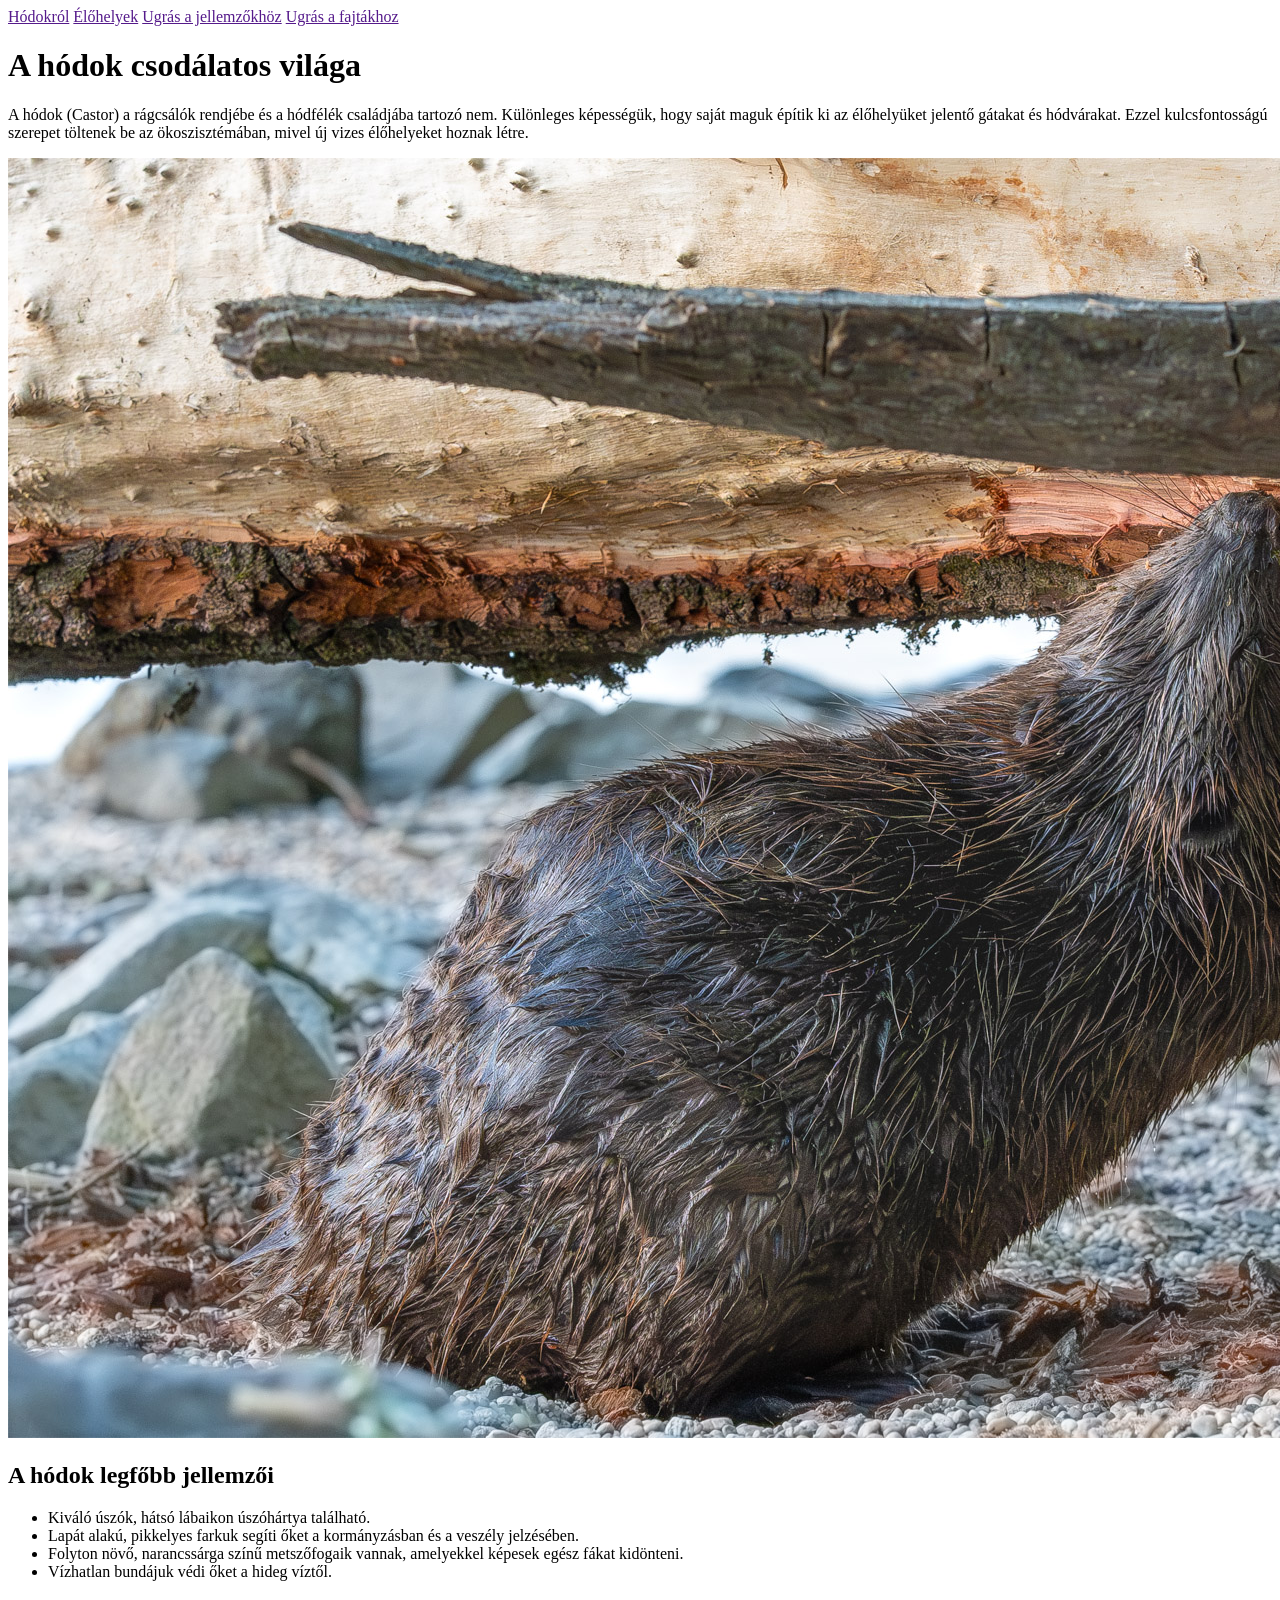
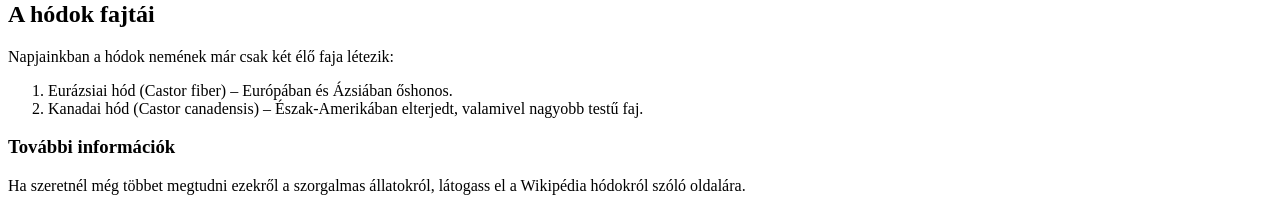
==== index.html @ f6216cff "start" ====
<!DOCTYPE html>
<html lang="hu">
<head>
    <meta charset="UTF-8">
    <meta name="viewport" content="width=device-width, initial-scale=1.0">
    <meta name="keywords" content="hód, hodok">
    <meta name="description" content="hód,hodok">
    <title>Szohánics Mária</title>
    <link rel="stylesheet" href="stilus.css">
</head>
<body>
    <nav>
        <a href="">Hódokról</a>
        <a href="">Élőhelyek</a>
        <a href="">Ugrás a jellemzőkhöz</a>
        <a href="">Ugrás a fajtákhoz</a>
    </nav>
    <main>
        <header>
            <h1>A hódok csodálatos világa</h1>
        </header>
        <article>
            <div id="foszoveg">
                <p>
                    A hódok (Castor) a rágcsálók rendjébe és a hódfélék családjába tartozó nem. Különleges képességük, hogy saját maguk építik ki az élőhelyüket jelentő gátakat és hódvárakat. Ezzel kulcsfontosságú szerepet töltenek be az ökoszisztémában, mivel új vizes élőhelyeket hoznak létre.
                </p>
                <div id="kep">
                    <img src="hod1.jpeg" alt="hód">
                </div>
            </div>
            <div id="ketszoveg">
                <div class="kisszoveg">
                    <h2>
                        A hódok legfőbb jellemzői
                    </h2>
                    <ul>
                        <li>Kiváló úszók, hátsó lábaikon úszóhártya található.</li>
                        <li>Lapát alakú, pikkelyes farkuk segíti őket a kormányzásban és a veszély jelzésében.</li>
                        <li>Folyton növő, narancssárga színű metszőfogaik vannak, amelyekkel képesek egész fákat kidönteni.</li>
                        <li>Vízhatlan bundájuk védi őket a hideg víztől.</li>
                    </ul>
    
                </div>
                <div class="kisszoveg">
                    <h2>
                        A hódok fajtái
                    </h2>
                    <p>
                        Napjainkban a hódok nemének már csak két élő faja létezik:
                    </p>
                    <ol>
                        <li>Eurázsiai hód (Castor fiber) – Európában és Ázsiában őshonos.</li>
                        <li>Kanadai hód (Castor canadensis) – Észak-Amerikában elterjedt, valamivel nagyobb testű faj.</li>
                    </ol>
    
                </div>
            </div>
        </article>
        <footer>
            <h3>
                További információk
            </h3>
            <p>
                Ha szeretnél még többet megtudni ezekről a szorgalmas állatokról, látogass el a Wikipédia hódokról szóló oldalára.
            </p>
        </footer>
    </main>
    
</body>
</html>
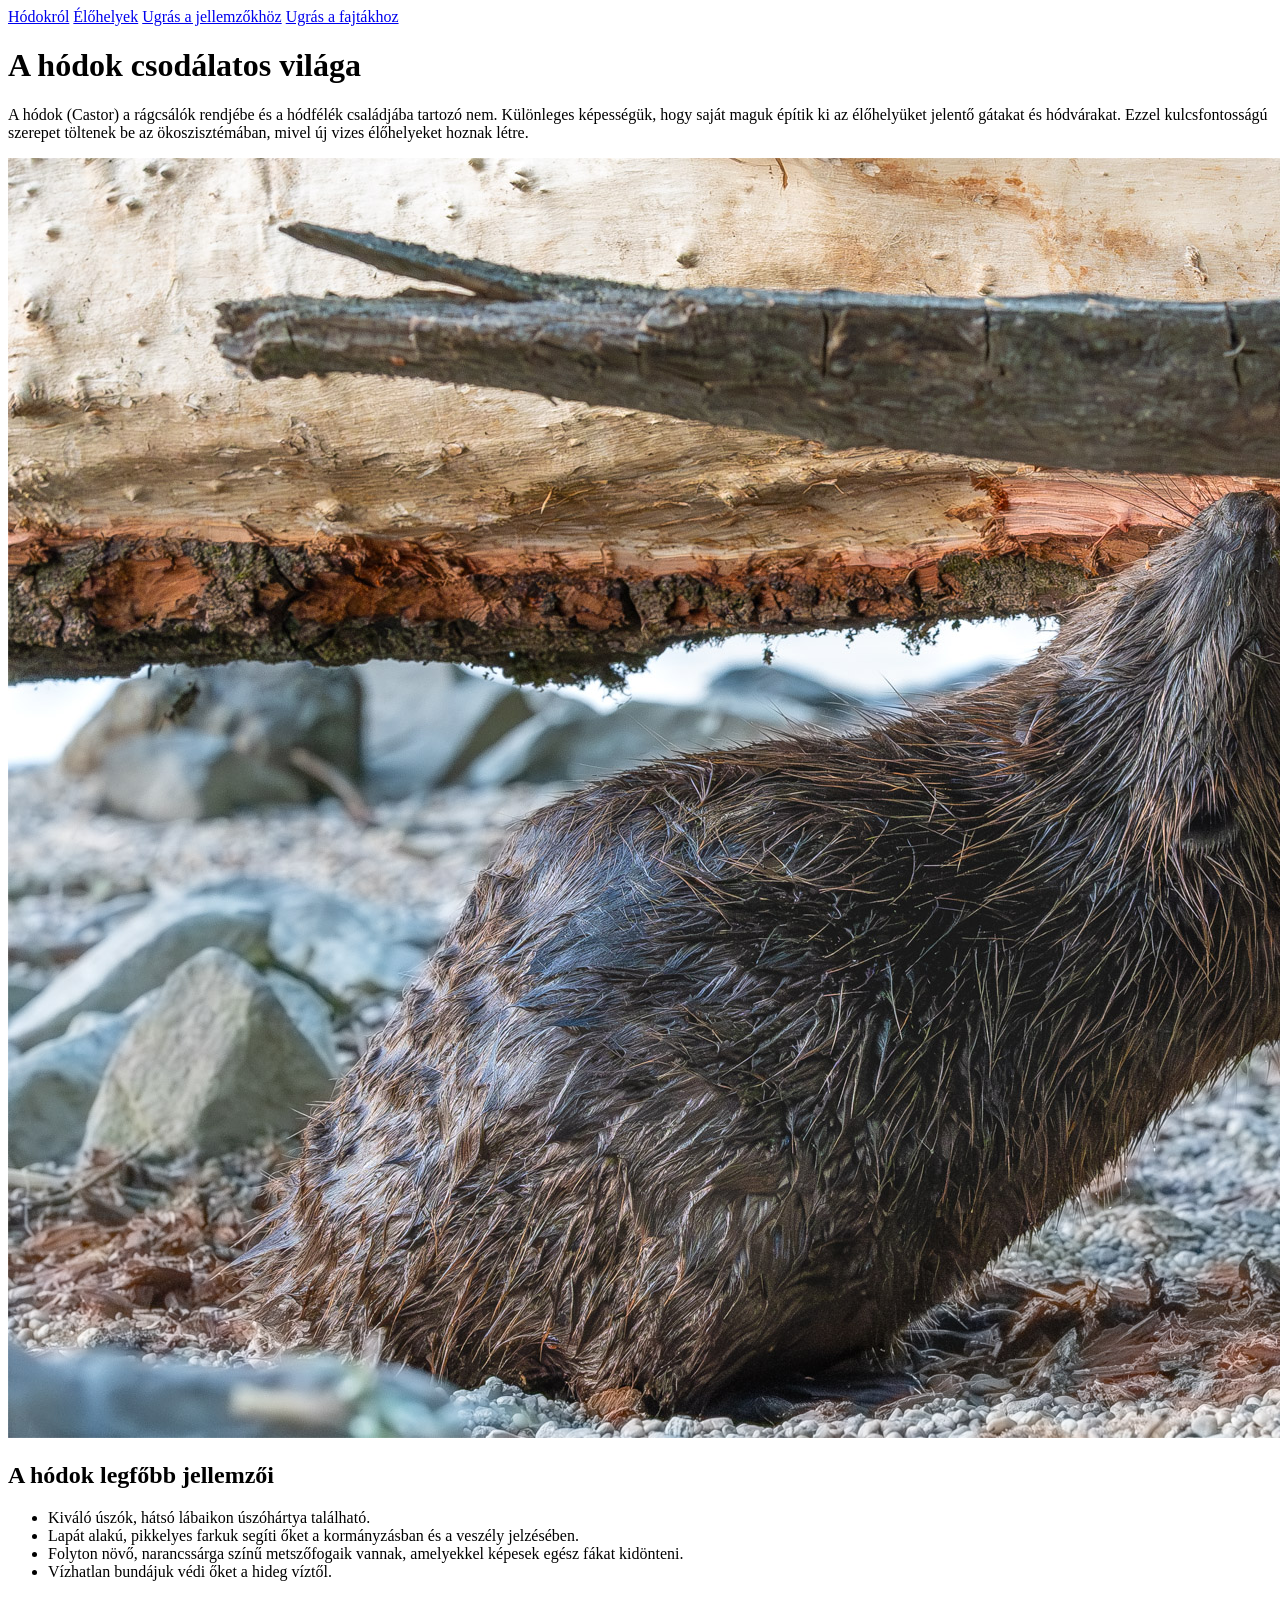
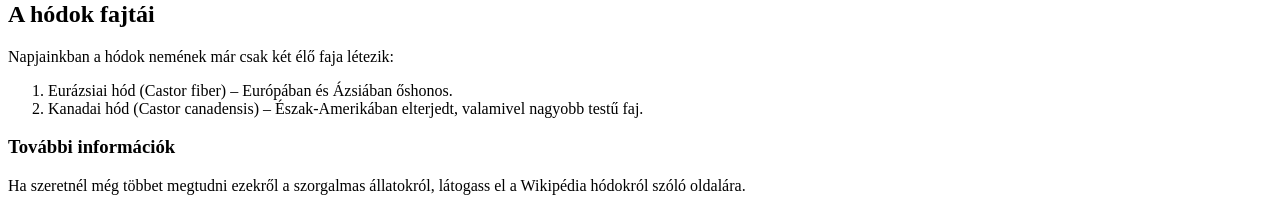
==== commit ece3e7fc: "mukodo linkek" ====
--- a/index.html
+++ b/index.html
@@ -10,10 +10,10 @@
 </head>
 <body>
     <nav>
-        <a href="">Hódokról</a>
-        <a href="">Élőhelyek</a>
-        <a href="">Ugrás a jellemzőkhöz</a>
-        <a href="">Ugrás a fajtákhoz</a>
+        <a href="index.html">Hódokról</a>
+        <a href="masodik.html">Élőhelyek</a>
+        <a href="#jellemzo">Ugrás a jellemzőkhöz</a>
+        <a href="#fajta">Ugrás a fajtákhoz</a>
     </nav>
     <main>
         <header>
@@ -28,9 +28,9 @@
                     <img src="hod1.jpeg" alt="hód">
                 </div>
             </div>
-            <div id="ketszoveg">
+            <div class="ketszoveg">
                 <div class="kisszoveg">
-                    <h2>
+                    <h2 id="jellemzo">
                         A hódok legfőbb jellemzői
                     </h2>
                     <ul>
@@ -42,7 +42,7 @@
     
                 </div>
                 <div class="kisszoveg">
-                    <h2>
+                    <h2 id="fajta">
                         A hódok fajtái
                     </h2>
                     <p>
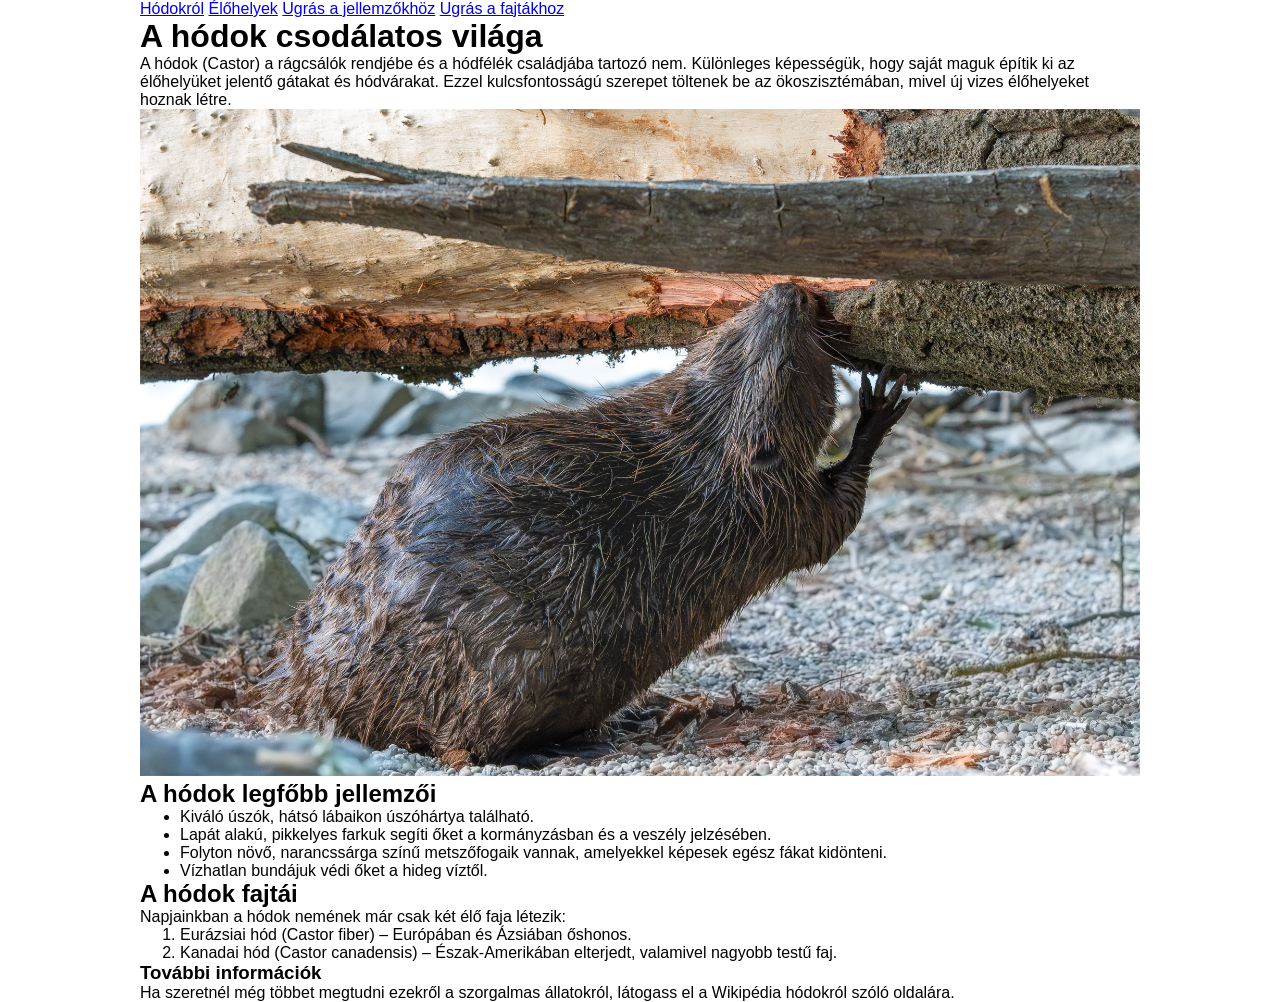
==== commit 1e7597f6: "masodik html csinalasa" ====
--- a/index.html
+++ b/index.html
@@ -17,7 +17,7 @@
     </nav>
     <main>
         <header>
-            <h1>A hódok csodálatos világa</h1>
+            <h1 class="cim">A hódok csodálatos világa</h1>
         </header>
         <article>
             <div id="foszoveg">
--- a/stilus.css
+++ b/stilus.css
@@ -0,0 +1,6 @@
+* {
+    max-width: 1000px;
+    margin: auto;
+    box-sizing: border-box;
+    font-family: Arial, Helvetica, sans-serif;
+}
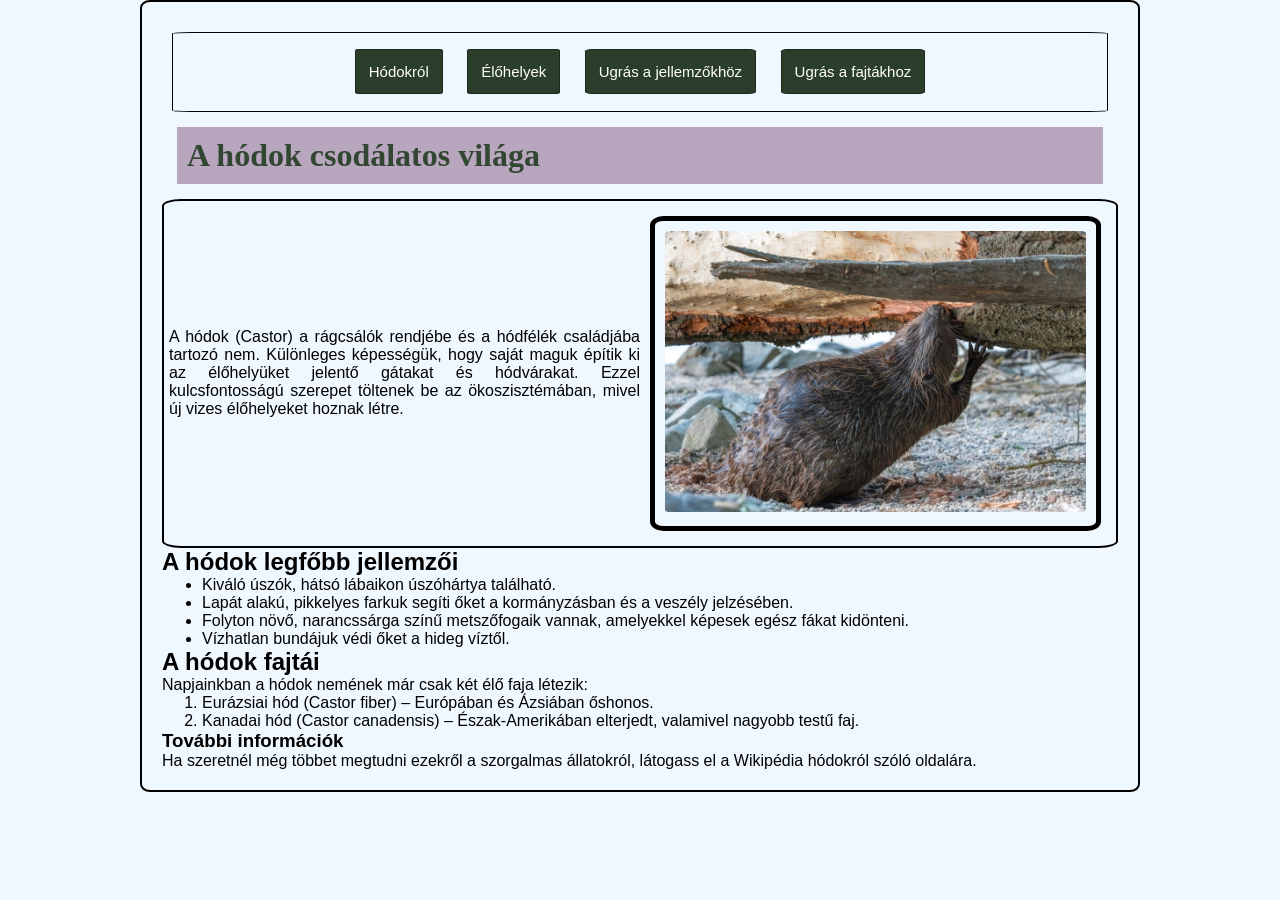
==== commit 06b42061: "css kezdese" ====
--- a/index.html
+++ b/index.html
@@ -10,21 +10,21 @@
 </head>
 <body>
     <nav>
-        <a href="index.html">Hódokról</a>
-        <a href="masodik.html">Élőhelyek</a>
-        <a href="#jellemzo">Ugrás a jellemzőkhöz</a>
-        <a href="#fajta">Ugrás a fajtákhoz</a>
+        <a href="index.html" class="link">Hódokról</a>
+        <a href="masodik.html" class="link">Élőhelyek</a>
+        <a href="#jellemzo" class="link">Ugrás a jellemzőkhöz</a>
+        <a href="#fajta" >Ugrás a fajtákhoz</a>
     </nav>
     <main>
         <header>
             <h1 class="cim">A hódok csodálatos világa</h1>
         </header>
         <article>
-            <div id="foszoveg">
+            <div class="foszoveg">
                 <p>
                     A hódok (Castor) a rágcsálók rendjébe és a hódfélék családjába tartozó nem. Különleges képességük, hogy saját maguk építik ki az élőhelyüket jelentő gátakat és hódvárakat. Ezzel kulcsfontosságú szerepet töltenek be az ökoszisztémában, mivel új vizes élőhelyeket hoznak létre.
                 </p>
-                <div id="kep">
+                <div class="kep">
                     <img src="hod1.jpeg" alt="hód">
                 </div>
             </div>
--- a/stilus.css
+++ b/stilus.css
@@ -3,4 +3,64 @@
     margin: auto;
     box-sizing: border-box;
     font-family: Arial, Helvetica, sans-serif;
-}+}
+body {
+    background-color: aliceblue;
+    border: 2px solid black;
+    padding: 20px;
+    border-radius: 1%;
+}
+
+a {
+    background-color: rgb(43, 61, 43);
+    color: white;
+    text-decoration: none;
+    text-align: center;
+    margin: 10px;
+    padding: 13px;
+    font-size: 15px;
+    border: 1px solid rgb(29, 41, 29);
+    border-radius: 5%;
+}
+
+nav {
+    border: 1px solid black;
+    padding: 10px;
+    text-align: center;
+    margin: 10px;
+    padding: 30px;
+    border-radius: 2%;
+}
+
+img {
+    width: 100%;
+    border-radius: 1%;
+}
+
+h1 {
+    background-color: rgb(184, 165, 190);
+    font-family: 'Times New Roman', Times, serif;
+    color: rgb(50, 71, 50);
+    padding: 10px;
+    margin: 15px;
+}
+
+.foszoveg {
+    display: grid;
+    grid-template-columns: 1fr 1fr;
+    border: 2px solid black;
+    border-radius: 2%;
+    padding: 5px;
+}
+
+.kep {
+    border: 5px solid black;
+    padding: 10px;
+    margin: 10px;
+    border-radius: 3%;
+}
+
+p {
+    text-align: justify;
+}
+
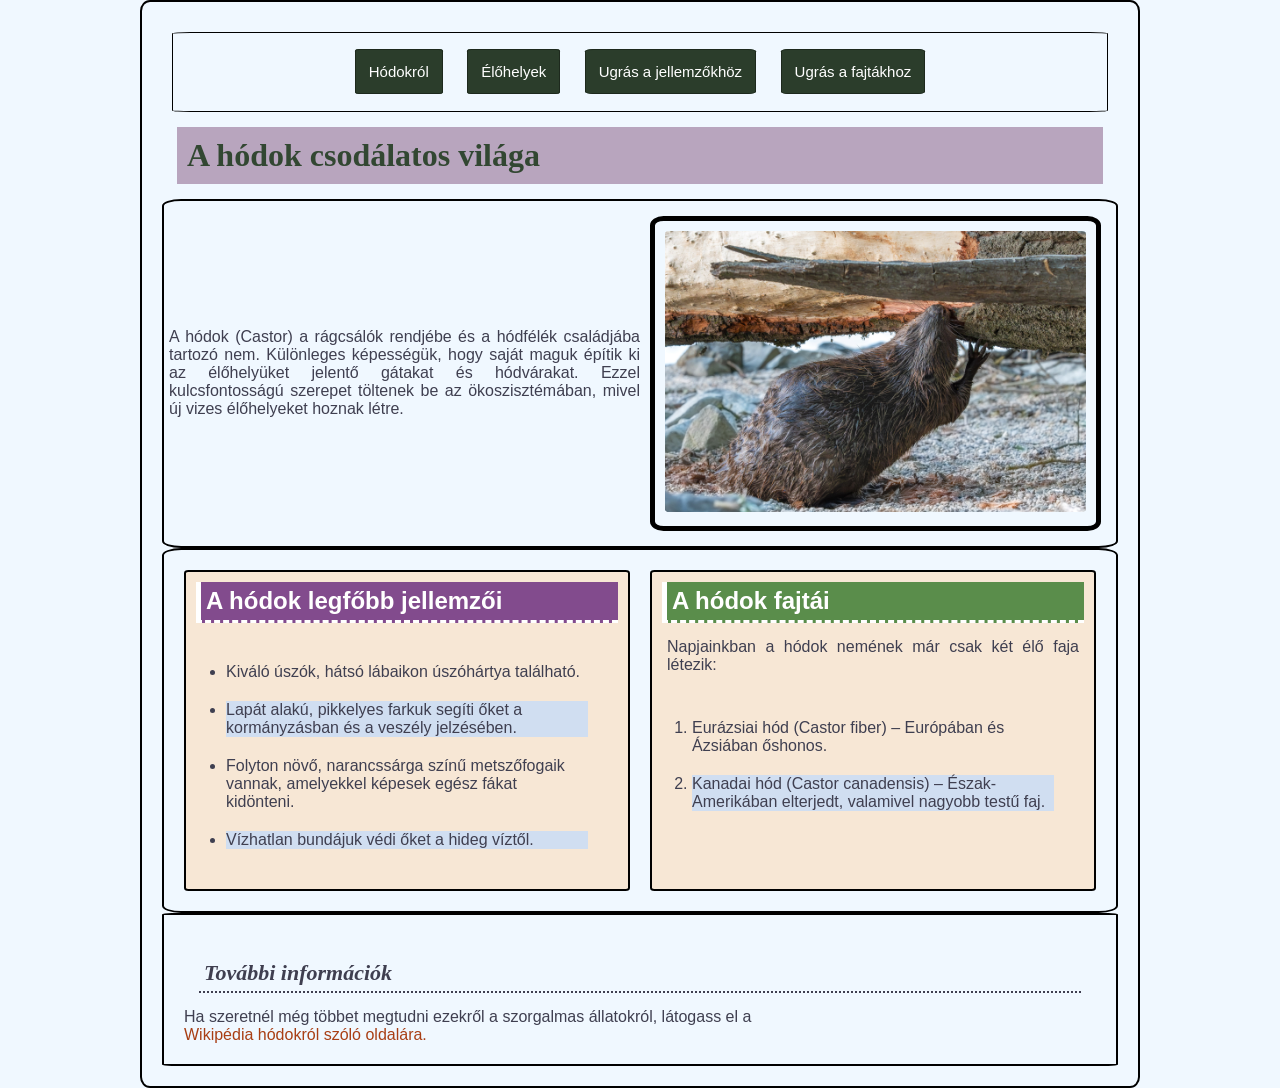
==== commit 72d488ec: "css folytatas" ====
--- a/index.html
+++ b/index.html
@@ -10,10 +10,12 @@
 </head>
 <body>
     <nav>
-        <a href="index.html" class="link">Hódokról</a>
-        <a href="masodik.html" class="link">Élőhelyek</a>
-        <a href="#jellemzo" class="link">Ugrás a jellemzőkhöz</a>
-        <a href="#fajta" >Ugrás a fajtákhoz</a>
+        <div class="linkek">
+         <a href="index.html" class="link">Hódokról</a>
+         <a href="masodik.html" class="link">Élőhelyek</a>
+         <a href="#jellemzo" class="link">Ugrás a jellemzőkhöz</a>
+         <a href="#fajta" class="link">Ugrás a fajtákhoz</a>
+        </div>
     </nav>
     <main>
         <header>
@@ -35,9 +37,9 @@
                     </h2>
                     <ul>
                         <li>Kiváló úszók, hátsó lábaikon úszóhártya található.</li>
-                        <li>Lapát alakú, pikkelyes farkuk segíti őket a kormányzásban és a veszély jelzésében.</li>
+                        <li class="kekszoveg">Lapát alakú, pikkelyes farkuk segíti őket a kormányzásban és a veszély jelzésében.</li>
                         <li>Folyton növő, narancssárga színű metszőfogaik vannak, amelyekkel képesek egész fákat kidönteni.</li>
-                        <li>Vízhatlan bundájuk védi őket a hideg víztől.</li>
+                        <li class="kekszoveg">Vízhatlan bundájuk védi őket a hideg víztől.</li>
                     </ul>
     
                 </div>
@@ -45,12 +47,12 @@
                     <h2 id="fajta">
                         A hódok fajtái
                     </h2>
-                    <p>
+                    <p id="fajtaszov">
                         Napjainkban a hódok nemének már csak két élő faja létezik:
                     </p>
                     <ol>
                         <li>Eurázsiai hód (Castor fiber) – Európában és Ázsiában őshonos.</li>
-                        <li>Kanadai hód (Castor canadensis) – Észak-Amerikában elterjedt, valamivel nagyobb testű faj.</li>
+                        <li class="kekszoveg">Kanadai hód (Castor canadensis) – Észak-Amerikában elterjedt, valamivel nagyobb testű faj.</li>
                     </ol>
     
                 </div>
@@ -60,9 +62,10 @@
             <h3>
                 További információk
             </h3>
-            <p>
-                Ha szeretnél még többet megtudni ezekről a szorgalmas állatokról, látogass el a Wikipédia hódokról szóló oldalára.
+            <p id="wiki">
+                Ha szeretnél még többet megtudni ezekről a szorgalmas állatokról, látogass el a
             </p>
+            <a href="https://hu.wikipedia.org/wiki/H%C3%B3df%C3%A9l%C3%A9k" id="hodlink">Wikipédia hódokról szóló oldalára.</a>
         </footer>
     </main>
     
--- a/stilus.css
+++ b/stilus.css
@@ -9,9 +9,10 @@
     border: 2px solid black;
     padding: 20px;
     border-radius: 1%;
+    color: rgb(63, 63, 80);
 }
 
-a {
+.link {
     background-color: rgb(43, 61, 43);
     color: white;
     text-decoration: none;
@@ -64,3 +65,100 @@
     text-align: justify;
 }
 
+.ketszoveg {
+    display: grid;
+    grid-template-columns: 1fr 1fr;
+    border: 2px solid black;
+    border-radius: 2%;
+    padding: 10px;
+}
+
+#jellemzo {
+    background-color: rgb(130, 75, 141);
+    color: white;
+    text-align: left;
+    padding: 5px;
+    border-left: 5px solid white;
+    border-style: none none dashed solid;
+    margin: 10px;
+}
+
+ul {
+    padding: 10px;
+    margin: 10px;
+}
+
+li {
+    margin: 20px;
+}
+
+.kisszoveg {
+    background-color: rgb(247, 231, 213);
+    border: 2px solid black;
+    border-radius: 1%;
+    margin: 10px;
+}
+
+.kekszoveg {
+    background-color: rgb(208, 222, 241);
+}
+
+#fajta {
+    background-color: rgb(90, 141, 75);
+    color: white;
+    text-align: left;
+    padding: 5px;
+    border-left: 5px solid white;
+    border-style: none none dashed solid;
+    margin: 10px;
+
+}
+
+#fajtaszov {
+    margin: 15px;
+}
+
+ol {
+    margin: 10px;
+    padding: 10px;
+}
+
+footer {
+    border: 2px solid black;
+    border-radius: 1%;
+    padding: 20px;
+}
+
+h3 {
+    font-style: italic;
+    font-family: 'Times New Roman', Times, serif;
+    border-bottom: 2px;
+    border-style: none none dotted none;
+    font-size: 22px;
+    text-align: left;
+    margin: 15px;
+    margin-top: 20px;
+    padding: 5px;
+}
+
+#hodlink {
+    color: rgb(168, 62, 20);
+    text-decoration: dotted;
+    margin-bottom: 20px;
+}
+
+#wiki {
+    margin-top: 10px;
+}
+
+@media screen and (max-width:700px) {
+    .linkek{
+        grid-template-columns: 1fr;
+    }
+    .ketszoveg {
+        grid-template-columns: 1fr;
+    }
+    .foszoveg {
+        grid-template-columns: 1fr;
+    }  
+}
